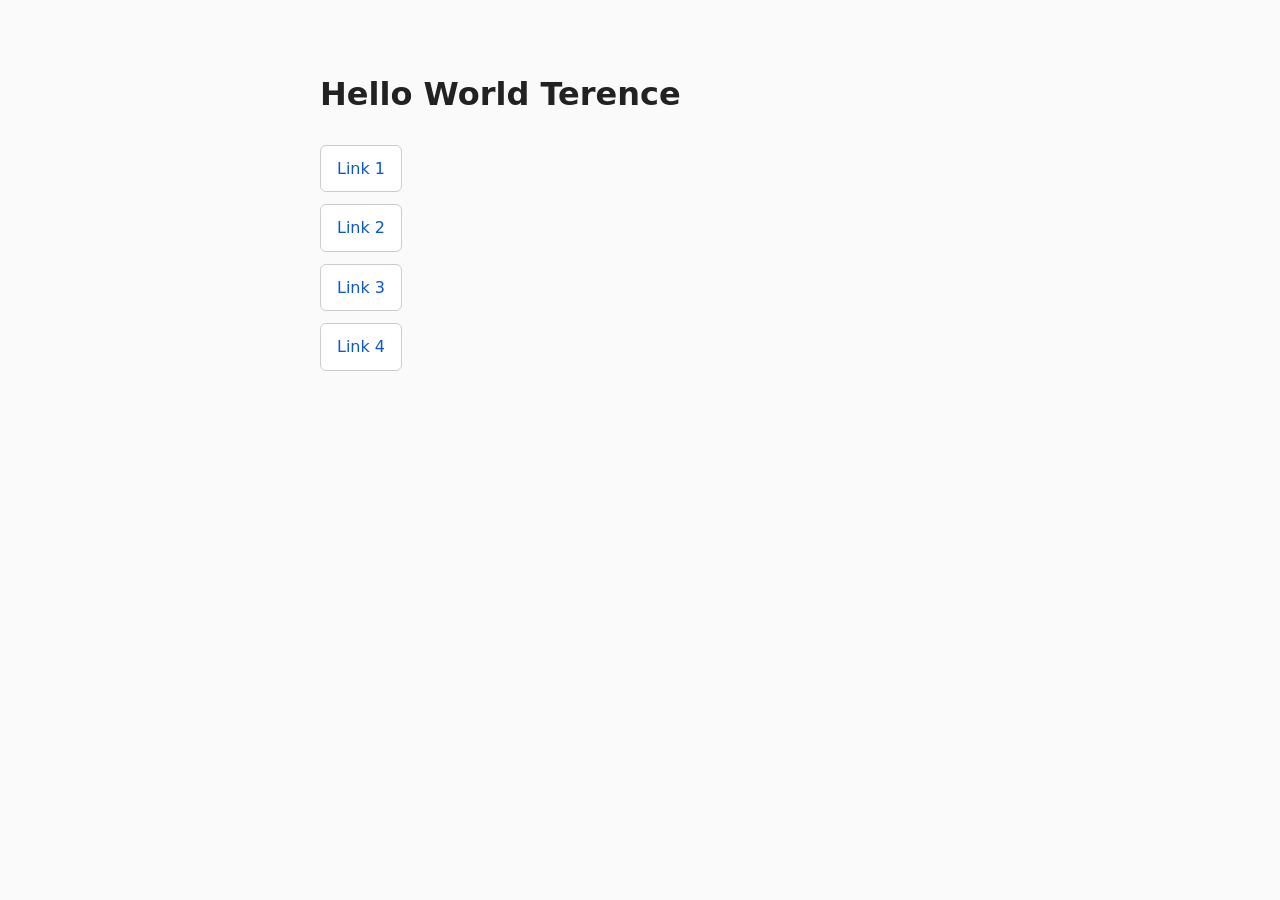
==== index.html @ 4de7f6c1 "initial commit for the page" ====
<!DOCTYPE html>
<html lang="en">
<head>
  <meta charset="UTF-8">
  <meta name="viewport" content="width=device-width, initial-scale=1.0">
  <title>Hello World Terence</title>
  <style>
    body {
      font-family: system-ui, -apple-system, "Segoe UI", Roboto, sans-serif;
      max-width: 640px;
      margin: 0 auto;
      padding: 48px 16px;
      line-height: 1.6;
      color: #222;
      background: #fafafa;
    }
    h1 { margin-bottom: 24px; }
    ul { list-style: none; padding: 0; }
    li { margin: 12px 0; }
    a {
      display: inline-block;
      padding: 10px 16px;
      border: 1px solid #ccc;
      border-radius: 6px;
      background: #fff;
      color: #0b57d0;
      text-decoration: none;
    }
    a:hover { background: #eef3fd; }
  </style>
</head>
<body>
  <h1>Hello World Terence</h1>

  <ul>
    <li><a href="https://www.google.com" target="_blank" rel="noopener">Link 1</a></li>
    <li><a href="https://www.google.com" target="_blank" rel="noopener">Link 2</a></li>
    <li><a href="https://www.google.com" target="_blank" rel="noopener">Link 3</a></li>
    <li><a href="https://www.google.com" target="_blank" rel="noopener">Link 4</a></li>
  </ul>
</body>
</html>
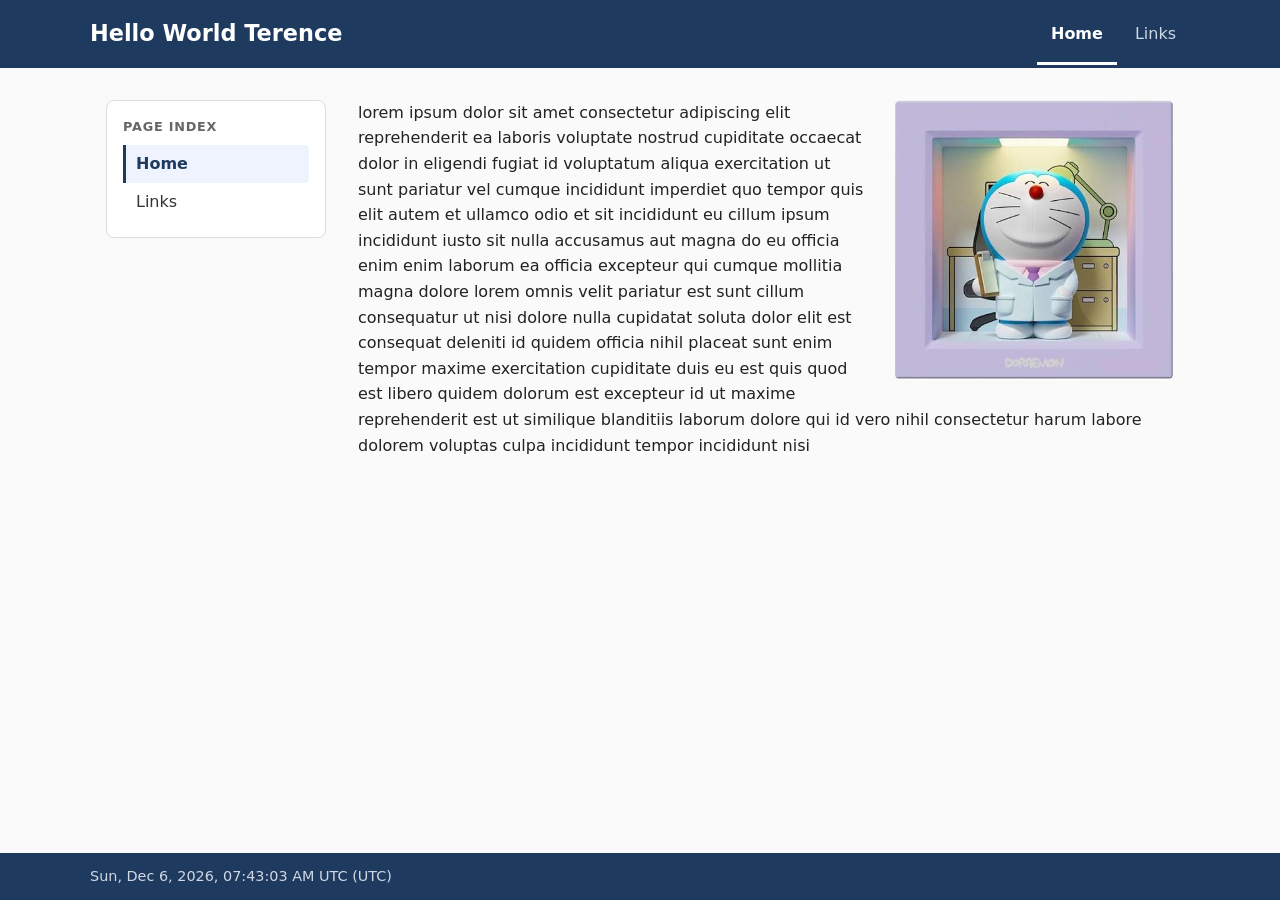
==== commit a26bbf7e: "second push of the page" ====
--- a/index.html
+++ b/index.html
@@ -5,19 +5,149 @@
   <meta name="viewport" content="width=device-width, initial-scale=1.0">
   <title>Hello World Terence</title>
   <style>
+    * { box-sizing: border-box; }
     body {
+      margin: 0;
       font-family: system-ui, -apple-system, "Segoe UI", Roboto, sans-serif;
-      max-width: 640px;
-      margin: 0 auto;
-      padding: 48px 16px;
       line-height: 1.6;
       color: #222;
       background: #fafafa;
-    }
-    h1 { margin-bottom: 24px; }
-    ul { list-style: none; padding: 0; }
-    li { margin: 12px 0; }
-    a {
+      /* Keep the footer at the bottom even when the content is short */
+      min-height: 100vh;
+      display: flex;
+      flex-direction: column;
+    }
+    .layout { flex: 1; width: 100%; }
+
+    /* Footer */
+    footer {
+      background: #1f3a5f;
+      color: #cfd8e3;
+      padding: 12px 16px;
+      font-size: 0.9rem;
+    }
+    .footer-inner {
+      max-width: 1100px;
+      margin: 0 auto;
+      text-align: left;
+    }
+
+    /* Header */
+    header {
+      background: #1f3a5f;
+      color: #fff;
+      padding: 0 16px;
+    }
+    .header-inner {
+      max-width: 1100px;
+      margin: 0 auto;
+      display: flex;
+      flex-wrap: wrap;
+      align-items: center;
+      justify-content: space-between;
+      gap: 8px 24px;
+    }
+    header h1 {
+      margin: 0;
+      padding: 16px 0;
+      font-size: 1.4rem;
+    }
+
+    /* Tabs */
+    nav { display: flex; gap: 4px; }
+    nav button {
+      font: inherit;
+      color: #cfd8e3;
+      background: none;
+      border: none;
+      border-bottom: 3px solid transparent;
+      padding: 18px 14px 15px;
+      cursor: pointer;
+    }
+    nav button:hover { color: #fff; }
+    nav button[aria-selected="true"] {
+      color: #fff;
+      border-bottom-color: #fff;
+      font-weight: 600;
+    }
+
+    /* Layout: sidebar + content */
+    .layout {
+      max-width: 1100px;
+      margin: 0 auto;
+      padding: 32px 16px;
+      display: grid;
+      grid-template-columns: 220px 1fr;
+      gap: 32px;
+      align-items: start;
+    }
+
+    /* Page index sidebar */
+    .page-index {
+      position: sticky;
+      top: 16px;
+      background: #fff;
+      border: 1px solid #ddd;
+      border-radius: 8px;
+      padding: 16px;
+    }
+    .page-index h2 {
+      margin: 0 0 8px;
+      font-size: 0.8rem;
+      text-transform: uppercase;
+      letter-spacing: 0.06em;
+      color: #666;
+    }
+    .page-index ul { list-style: none; margin: 0; padding: 0; }
+    .page-index ul ul { padding-left: 14px; }
+    .page-index a {
+      display: block;
+      padding: 6px 10px;
+      border-left: 3px solid transparent;
+      border-radius: 0 4px 4px 0;
+      color: #333;
+      text-decoration: none;
+    }
+    .page-index ul ul a { font-size: 0.9rem; color: #555; padding: 4px 10px; }
+    .page-index a:hover { background: #f0f3f7; }
+    .page-index a.active {
+      border-left-color: #1f3a5f;
+      background: #eef3fd;
+      color: #1f3a5f;
+      font-weight: 600;
+    }
+
+    /* Content */
+    main { min-width: 0; }
+    main h2:first-child { margin-top: 0; }
+    section[hidden] { display: none; }
+
+    /* Phones: stack the index above the content */
+    @media (max-width: 700px) {
+      .layout { grid-template-columns: 1fr; gap: 20px; }
+      .page-index { position: static; }
+    }
+
+    .source-text p { margin: 0 0 1em; }
+
+    /* Image on the top right, with text wrapping around it */
+    .float-right {
+      float: right;
+      width: 40%;
+      max-width: 280px;
+      height: auto;
+      margin: 0 0 16px 24px;
+      border-radius: 8px;
+    }
+    section::after { content: ""; display: block; clear: both; }
+
+    @media (max-width: 480px) {
+      .float-right { width: 45%; margin-left: 16px; }
+    }
+
+    .links { list-style: none; padding: 0; }
+    .links li { margin: 12px 0; }
+    .links a {
       display: inline-block;
       padding: 10px 16px;
       border: 1px solid #ccc;
@@ -26,17 +156,155 @@
       color: #0b57d0;
       text-decoration: none;
     }
-    a:hover { background: #eef3fd; }
+    .links a:hover { background: #eef3fd; }
   </style>
 </head>
 <body>
-  <h1>Hello World Terence</h1>
-
-  <ul>
-    <li><a href="https://www.google.com" target="_blank" rel="noopener">Link 1</a></li>
-    <li><a href="https://www.google.com" target="_blank" rel="noopener">Link 2</a></li>
-    <li><a href="https://www.google.com" target="_blank" rel="noopener">Link 3</a></li>
-    <li><a href="https://www.google.com" target="_blank" rel="noopener">Link 4</a></li>
-  </ul>
+  <header>
+    <div class="header-inner">
+      <h1>Hello World Terence</h1>
+      <nav role="tablist">
+        <button role="tab" id="tab-home" aria-controls="home" aria-selected="true">Home</button>
+        <button role="tab" id="tab-links" aria-controls="links" aria-selected="false">Links</button>
+      </nav>
+    </div>
+  </header>
+
+  <div class="layout">
+  <aside class="page-index" aria-label="Page index">
+    <h2>Page Index</h2>
+    <ul id="index-list"></ul>
+  </aside>
+
+  <main>
+    <section id="home" role="tabpanel" aria-labelledby="tab-home">
+      <img class="float-right" src="src_image/doctor_doraemon.jpg" alt="Doctor Doraemon">
+      <div id="source-text" class="source-text">Loading…</div>
+    </section>
+
+    <section id="links" role="tabpanel" aria-labelledby="tab-links" hidden>
+      <h2>Links</h2>
+      <ul class="links">
+        <li><a href="https://www.google.com" target="_blank" rel="noopener">Link 1</a></li>
+        <li><a href="https://www.google.com" target="_blank" rel="noopener">Link 2</a></li>
+        <li><a href="https://www.google.com" target="_blank" rel="noopener">Link 3</a></li>
+        <li><a href="https://www.google.com" target="_blank" rel="noopener">Link 4</a></li>
+      </ul>
+    </section>
+  </main>
+  </div>
+
+  <footer>
+    <div class="footer-inner">
+      <span id="local-time">&nbsp;</span>
+    </div>
+  </footer>
+
+  <script>
+    // Load the home page text from src_text/source_text.txt.
+    // Blank lines in the file separate paragraphs.
+    fetch('src_text/source_text.txt')
+      .then(res => {
+        if (!res.ok) throw new Error(res.status);
+        return res.text();
+      })
+      .then(text => {
+        const box = document.getElementById('source-text');
+        box.textContent = '';
+        text.trim().split(/\n\s*\n/).forEach(para => {
+          const p = document.createElement('p');
+          p.textContent = para.trim();
+          box.appendChild(p);
+        });
+      })
+      .catch(() => {
+        document.getElementById('source-text').textContent =
+          'Could not load src_text/source_text.txt.';
+      });
+
+    const tabs = document.querySelectorAll('[role="tab"]');
+
+    const indexList = document.getElementById('index-list');
+
+    function showTab(id) {
+      tabs.forEach(tab => {
+        const selected = tab.getAttribute('aria-controls') === id;
+        tab.setAttribute('aria-selected', selected);
+        document.getElementById(tab.getAttribute('aria-controls')).hidden = !selected;
+      });
+      indexList.querySelectorAll(':scope > li > a').forEach(a => {
+        a.classList.toggle('active', a.dataset.tab === id);
+      });
+    }
+
+    function goToTab(id) {
+      showTab(id);
+      history.replaceState(null, '', '#' + id);
+    }
+
+    tabs.forEach(tab => {
+      tab.addEventListener('click', () => goToTab(tab.getAttribute('aria-controls')));
+    });
+
+    // Build the page index: one entry per tab, plus a sub-entry for
+    // every <h3> inside that tab's section (added automatically).
+    tabs.forEach(tab => {
+      const id = tab.getAttribute('aria-controls');
+      const li = document.createElement('li');
+      const a = document.createElement('a');
+      a.href = '#' + id;
+      a.textContent = tab.textContent;
+      a.dataset.tab = id;
+      a.addEventListener('click', e => {
+        e.preventDefault();
+        goToTab(id);
+        window.scrollTo({ top: 0, behavior: 'smooth' });
+      });
+      li.appendChild(a);
+
+      const headings = document.getElementById(id).querySelectorAll('h3');
+      if (headings.length) {
+        const sub = document.createElement('ul');
+        headings.forEach((h, i) => {
+          if (!h.id) h.id = id + '-' + (i + 1);
+          const subLi = document.createElement('li');
+          const subA = document.createElement('a');
+          subA.href = '#' + h.id;
+          subA.textContent = h.textContent;
+          subA.addEventListener('click', e => {
+            e.preventDefault();
+            goToTab(id);
+            h.scrollIntoView({ behavior: 'smooth' });
+          });
+          subLi.appendChild(subA);
+          sub.appendChild(subLi);
+        });
+        li.appendChild(sub);
+      }
+      indexList.appendChild(li);
+    });
+    showTab('home');
+
+    // Footer clock: the visitor's own date/time and time zone,
+    // taken from their device settings. Updates every second.
+    const timeEl = document.getElementById('local-time');
+    const zone = Intl.DateTimeFormat().resolvedOptions().timeZone;
+    const fmt = new Intl.DateTimeFormat(undefined, {
+      weekday: 'short', day: 'numeric', month: 'short', year: 'numeric',
+      hour: '2-digit', minute: '2-digit', second: '2-digit',
+      timeZoneName: 'short'
+    });
+    function updateClock() {
+      timeEl.textContent = fmt.format(new Date()) + ' (' + zone.replace(/_/g, ' ') + ')';
+    }
+    updateClock();
+    setInterval(updateClock, 1000);
+
+    // Open the tab named in the URL (e.g. .../#links), otherwise Home
+    const start = location.hash.slice(1);
+    if (document.getElementById(start)?.getAttribute('role') === 'tabpanel') {
+      showTab(start);
+    }
+  </script>
 </body>
 </html>
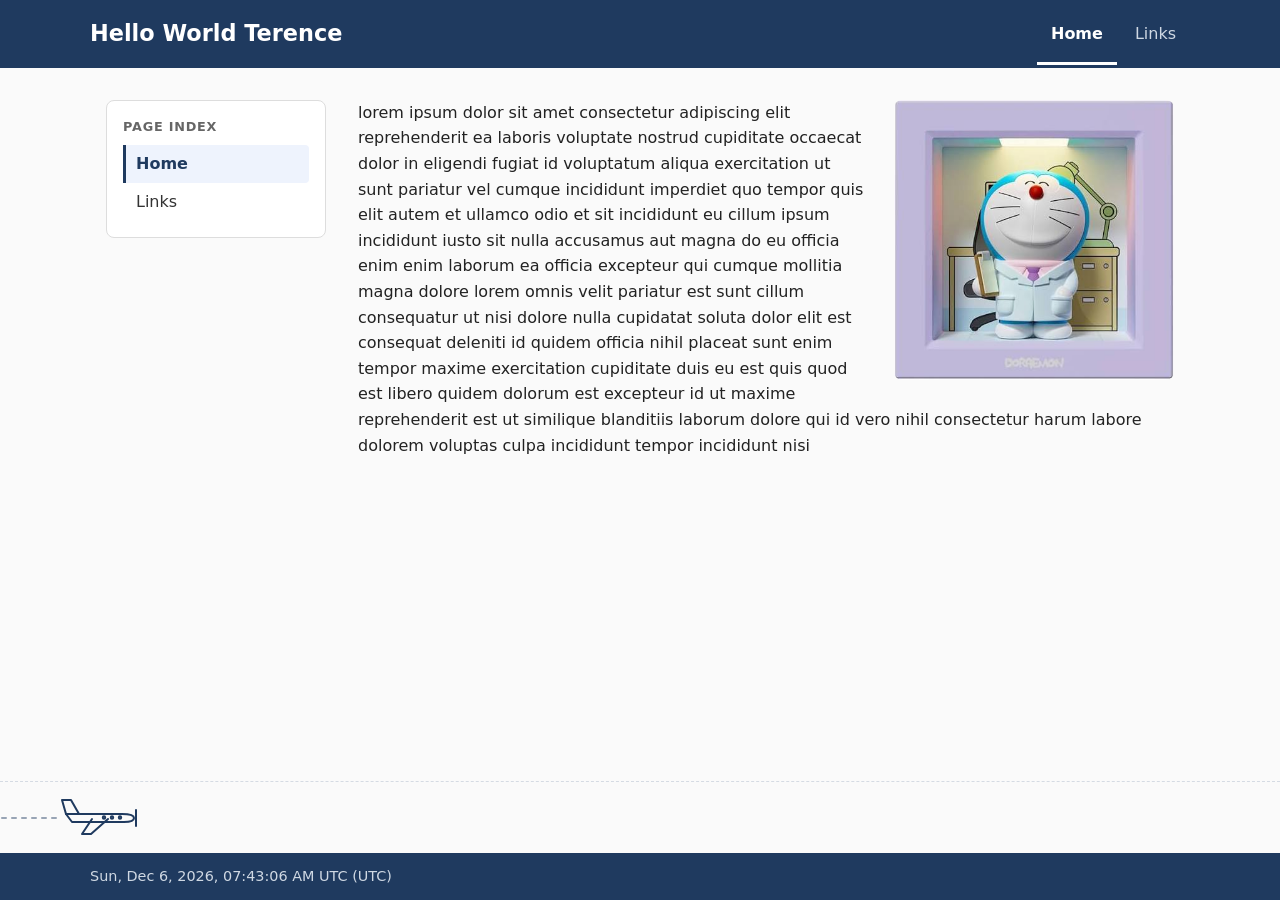
==== commit a6436ff7: "added the aeroplane animation" ====
--- a/index.html
+++ b/index.html
@@ -19,6 +19,49 @@
     }
     .layout { flex: 1; width: 100%; }
 
+    /* Flying plane strip */
+    .sky {
+      position: relative;
+      height: 72px;
+      overflow: hidden;
+      border-top: 1px dashed #d5dbe3;
+    }
+    .plane {
+      position: absolute;
+      top: 12px;
+      left: 0;
+      color: #1f3a5f;
+      animation: fly 16s linear infinite;
+    }
+    .plane svg {
+      display: block;
+      animation: bob 2.4s ease-in-out infinite alternate;
+    }
+    .plane .trail { opacity: 0.45; }
+    .plane .prop {
+      transform-box: fill-box;
+      transform-origin: center;
+      animation: spin 0.25s linear infinite;
+    }
+    @keyframes fly {
+      from { transform: translateX(-160px); }
+      to   { transform: translateX(100vw); }
+    }
+    @keyframes bob {
+      from { transform: translateY(-6px) rotate(-2deg); }
+      to   { transform: translateY(6px)  rotate(2deg); }
+    }
+    @keyframes spin {
+      from { transform: scaleY(1); }
+      50%  { transform: scaleY(0.2); }
+      to   { transform: scaleY(1); }
+    }
+    /* Visitors who turn off animations see the plane parked, not moving */
+    @media (prefers-reduced-motion: reduce) {
+      .plane, .plane svg, .plane .prop { animation: none; }
+      .plane { left: 16px; }
+    }
+
     /* Footer */
     footer {
       background: #1f3a5f;
@@ -192,6 +235,31 @@
       </ul>
     </section>
   </main>
+  </div>
+
+  <!-- Decorative stick-drawn plane flying along the bottom strip -->
+  <div class="sky" aria-hidden="true">
+    <div class="plane">
+      <svg viewBox="0 0 140 44" width="140" height="44" fill="none"
+           stroke="currentColor" stroke-width="2" stroke-linecap="round" stroke-linejoin="round">
+        <!-- contrail -->
+        <path class="trail" d="M2 24 H56" stroke-dasharray="4 6"/>
+        <g transform="translate(60 0)">
+          <!-- body -->
+          <path d="M6 20 L62 20 Q74 20 74 24 Q74 28 64 28 L12 28 Z"/>
+          <!-- tail fin -->
+          <path d="M6 20 L2 6 L11 6 L19 20"/>
+          <!-- wing -->
+          <path d="M32 25 L22 40 L31 40 L48 25"/>
+          <!-- windows -->
+          <circle cx="44" cy="23.5" r="1.2"/>
+          <circle cx="52" cy="23.5" r="1.2"/>
+          <circle cx="60" cy="23.5" r="1.2"/>
+          <!-- propeller -->
+          <path class="prop" d="M76 16 V32"/>
+        </g>
+      </svg>
+    </div>
   </div>
 
   <footer>
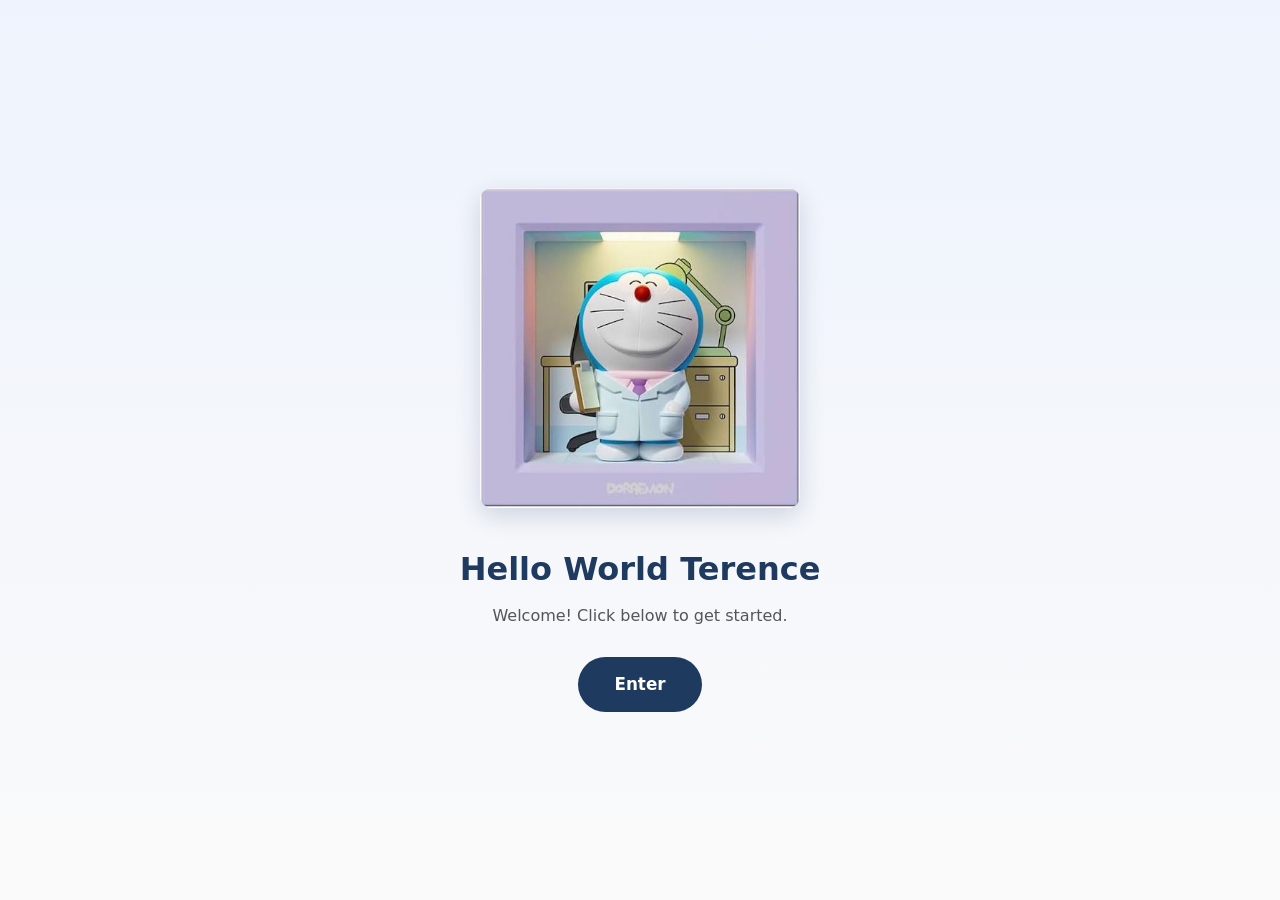
==== commit 977a9f85: "update to include sub directory" ====
--- a/index.html
+++ b/index.html
@@ -8,371 +8,52 @@
     * { box-sizing: border-box; }
     body {
       margin: 0;
+      min-height: 100vh;
+      display: flex;
+      align-items: center;
+      justify-content: center;
+      padding: 32px 16px;
       font-family: system-ui, -apple-system, "Segoe UI", Roboto, sans-serif;
       line-height: 1.6;
       color: #222;
-      background: #fafafa;
-      /* Keep the footer at the bottom even when the content is short */
-      min-height: 100vh;
-      display: flex;
-      flex-direction: column;
+      background: linear-gradient(180deg, #eef3fd 0%, #fafafa 100%);
+      text-align: center;
     }
-    .layout { flex: 1; width: 100%; }
-
-    /* Flying plane strip */
-    .sky {
-      position: relative;
-      height: 72px;
-      overflow: hidden;
-      border-top: 1px dashed #d5dbe3;
+    .landing { max-width: 480px; width: 100%; }
+    .landing img {
+      width: 100%;
+      max-width: 320px;
+      height: auto;
+      border-radius: 12px;
+      box-shadow: 0 8px 24px rgba(31, 58, 95, 0.18);
     }
-    .plane {
-      position: absolute;
-      top: 12px;
-      left: 0;
+    h1 {
+      margin: 28px 0 8px;
+      font-size: 2rem;
       color: #1f3a5f;
-      animation: fly 16s linear infinite;
     }
-    .plane svg {
-      display: block;
-      animation: bob 2.4s ease-in-out infinite alternate;
-    }
-    .plane .trail { opacity: 0.45; }
-    .plane .prop {
-      transform-box: fill-box;
-      transform-origin: center;
-      animation: spin 0.25s linear infinite;
-    }
-    @keyframes fly {
-      from { transform: translateX(-160px); }
-      to   { transform: translateX(100vw); }
-    }
-    @keyframes bob {
-      from { transform: translateY(-6px) rotate(-2deg); }
-      to   { transform: translateY(6px)  rotate(2deg); }
-    }
-    @keyframes spin {
-      from { transform: scaleY(1); }
-      50%  { transform: scaleY(0.2); }
-      to   { transform: scaleY(1); }
-    }
-    /* Visitors who turn off animations see the plane parked, not moving */
-    @media (prefers-reduced-motion: reduce) {
-      .plane, .plane svg, .plane .prop { animation: none; }
-      .plane { left: 16px; }
-    }
-
-    /* Footer */
-    footer {
-      background: #1f3a5f;
-      color: #cfd8e3;
-      padding: 12px 16px;
-      font-size: 0.9rem;
-    }
-    .footer-inner {
-      max-width: 1100px;
-      margin: 0 auto;
-      text-align: left;
-    }
-
-    /* Header */
-    header {
+    p { margin: 0 0 28px; color: #555; }
+    .enter-btn {
+      display: inline-block;
+      padding: 14px 36px;
+      border-radius: 999px;
       background: #1f3a5f;
       color: #fff;
-      padding: 0 16px;
+      font-size: 1.05rem;
+      font-weight: 600;
+      text-decoration: none;
+      transition: background 0.2s, transform 0.2s;
     }
-    .header-inner {
-      max-width: 1100px;
-      margin: 0 auto;
-      display: flex;
-      flex-wrap: wrap;
-      align-items: center;
-      justify-content: space-between;
-      gap: 8px 24px;
-    }
-    header h1 {
-      margin: 0;
-      padding: 16px 0;
-      font-size: 1.4rem;
-    }
-
-    /* Tabs */
-    nav { display: flex; gap: 4px; }
-    nav button {
-      font: inherit;
-      color: #cfd8e3;
-      background: none;
-      border: none;
-      border-bottom: 3px solid transparent;
-      padding: 18px 14px 15px;
-      cursor: pointer;
-    }
-    nav button:hover { color: #fff; }
-    nav button[aria-selected="true"] {
-      color: #fff;
-      border-bottom-color: #fff;
-      font-weight: 600;
-    }
-
-    /* Layout: sidebar + content */
-    .layout {
-      max-width: 1100px;
-      margin: 0 auto;
-      padding: 32px 16px;
-      display: grid;
-      grid-template-columns: 220px 1fr;
-      gap: 32px;
-      align-items: start;
-    }
-
-    /* Page index sidebar */
-    .page-index {
-      position: sticky;
-      top: 16px;
-      background: #fff;
-      border: 1px solid #ddd;
-      border-radius: 8px;
-      padding: 16px;
-    }
-    .page-index h2 {
-      margin: 0 0 8px;
-      font-size: 0.8rem;
-      text-transform: uppercase;
-      letter-spacing: 0.06em;
-      color: #666;
-    }
-    .page-index ul { list-style: none; margin: 0; padding: 0; }
-    .page-index ul ul { padding-left: 14px; }
-    .page-index a {
-      display: block;
-      padding: 6px 10px;
-      border-left: 3px solid transparent;
-      border-radius: 0 4px 4px 0;
-      color: #333;
-      text-decoration: none;
-    }
-    .page-index ul ul a { font-size: 0.9rem; color: #555; padding: 4px 10px; }
-    .page-index a:hover { background: #f0f3f7; }
-    .page-index a.active {
-      border-left-color: #1f3a5f;
-      background: #eef3fd;
-      color: #1f3a5f;
-      font-weight: 600;
-    }
-
-    /* Content */
-    main { min-width: 0; }
-    main h2:first-child { margin-top: 0; }
-    section[hidden] { display: none; }
-
-    /* Phones: stack the index above the content */
-    @media (max-width: 700px) {
-      .layout { grid-template-columns: 1fr; gap: 20px; }
-      .page-index { position: static; }
-    }
-
-    .source-text p { margin: 0 0 1em; }
-
-    /* Image on the top right, with text wrapping around it */
-    .float-right {
-      float: right;
-      width: 40%;
-      max-width: 280px;
-      height: auto;
-      margin: 0 0 16px 24px;
-      border-radius: 8px;
-    }
-    section::after { content: ""; display: block; clear: both; }
-
-    @media (max-width: 480px) {
-      .float-right { width: 45%; margin-left: 16px; }
-    }
-
-    .links { list-style: none; padding: 0; }
-    .links li { margin: 12px 0; }
-    .links a {
-      display: inline-block;
-      padding: 10px 16px;
-      border: 1px solid #ccc;
-      border-radius: 6px;
-      background: #fff;
-      color: #0b57d0;
-      text-decoration: none;
-    }
-    .links a:hover { background: #eef3fd; }
+    .enter-btn:hover { background: #2c5282; transform: translateY(-2px); }
+    .enter-btn:focus-visible { outline: 3px solid #8fb3ff; outline-offset: 3px; }
   </style>
 </head>
 <body>
-  <header>
-    <div class="header-inner">
-      <h1>Hello World Terence</h1>
-      <nav role="tablist">
-        <button role="tab" id="tab-home" aria-controls="home" aria-selected="true">Home</button>
-        <button role="tab" id="tab-links" aria-controls="links" aria-selected="false">Links</button>
-      </nav>
-    </div>
-  </header>
-
-  <div class="layout">
-  <aside class="page-index" aria-label="Page index">
-    <h2>Page Index</h2>
-    <ul id="index-list"></ul>
-  </aside>
-
-  <main>
-    <section id="home" role="tabpanel" aria-labelledby="tab-home">
-      <img class="float-right" src="src_image/doctor_doraemon.jpg" alt="Doctor Doraemon">
-      <div id="source-text" class="source-text">Loading…</div>
-    </section>
-
-    <section id="links" role="tabpanel" aria-labelledby="tab-links" hidden>
-      <h2>Links</h2>
-      <ul class="links">
-        <li><a href="https://www.google.com" target="_blank" rel="noopener">Link 1</a></li>
-        <li><a href="https://www.google.com" target="_blank" rel="noopener">Link 2</a></li>
-        <li><a href="https://www.google.com" target="_blank" rel="noopener">Link 3</a></li>
-        <li><a href="https://www.google.com" target="_blank" rel="noopener">Link 4</a></li>
-      </ul>
-    </section>
+  <main class="landing">
+    <img src="src_image/doctor_doraemon.jpg" alt="Doctor Doraemon">
+    <h1>Hello World Terence</h1>
+    <p>Welcome! Click below to get started.</p>
+    <a class="enter-btn" href="main/">Enter</a>
   </main>
-  </div>
-
-  <!-- Decorative stick-drawn plane flying along the bottom strip -->
-  <div class="sky" aria-hidden="true">
-    <div class="plane">
-      <svg viewBox="0 0 140 44" width="140" height="44" fill="none"
-           stroke="currentColor" stroke-width="2" stroke-linecap="round" stroke-linejoin="round">
-        <!-- contrail -->
-        <path class="trail" d="M2 24 H56" stroke-dasharray="4 6"/>
-        <g transform="translate(60 0)">
-          <!-- body -->
-          <path d="M6 20 L62 20 Q74 20 74 24 Q74 28 64 28 L12 28 Z"/>
-          <!-- tail fin -->
-          <path d="M6 20 L2 6 L11 6 L19 20"/>
-          <!-- wing -->
-          <path d="M32 25 L22 40 L31 40 L48 25"/>
-          <!-- windows -->
-          <circle cx="44" cy="23.5" r="1.2"/>
-          <circle cx="52" cy="23.5" r="1.2"/>
-          <circle cx="60" cy="23.5" r="1.2"/>
-          <!-- propeller -->
-          <path class="prop" d="M76 16 V32"/>
-        </g>
-      </svg>
-    </div>
-  </div>
-
-  <footer>
-    <div class="footer-inner">
-      <span id="local-time">&nbsp;</span>
-    </div>
-  </footer>
-
-  <script>
-    // Load the home page text from src_text/source_text.txt.
-    // Blank lines in the file separate paragraphs.
-    fetch('src_text/source_text.txt')
-      .then(res => {
-        if (!res.ok) throw new Error(res.status);
-        return res.text();
-      })
-      .then(text => {
-        const box = document.getElementById('source-text');
-        box.textContent = '';
-        text.trim().split(/\n\s*\n/).forEach(para => {
-          const p = document.createElement('p');
-          p.textContent = para.trim();
-          box.appendChild(p);
-        });
-      })
-      .catch(() => {
-        document.getElementById('source-text').textContent =
-          'Could not load src_text/source_text.txt.';
-      });
-
-    const tabs = document.querySelectorAll('[role="tab"]');
-
-    const indexList = document.getElementById('index-list');
-
-    function showTab(id) {
-      tabs.forEach(tab => {
-        const selected = tab.getAttribute('aria-controls') === id;
-        tab.setAttribute('aria-selected', selected);
-        document.getElementById(tab.getAttribute('aria-controls')).hidden = !selected;
-      });
-      indexList.querySelectorAll(':scope > li > a').forEach(a => {
-        a.classList.toggle('active', a.dataset.tab === id);
-      });
-    }
-
-    function goToTab(id) {
-      showTab(id);
-      history.replaceState(null, '', '#' + id);
-    }
-
-    tabs.forEach(tab => {
-      tab.addEventListener('click', () => goToTab(tab.getAttribute('aria-controls')));
-    });
-
-    // Build the page index: one entry per tab, plus a sub-entry for
-    // every <h3> inside that tab's section (added automatically).
-    tabs.forEach(tab => {
-      const id = tab.getAttribute('aria-controls');
-      const li = document.createElement('li');
-      const a = document.createElement('a');
-      a.href = '#' + id;
-      a.textContent = tab.textContent;
-      a.dataset.tab = id;
-      a.addEventListener('click', e => {
-        e.preventDefault();
-        goToTab(id);
-        window.scrollTo({ top: 0, behavior: 'smooth' });
-      });
-      li.appendChild(a);
-
-      const headings = document.getElementById(id).querySelectorAll('h3');
-      if (headings.length) {
-        const sub = document.createElement('ul');
-        headings.forEach((h, i) => {
-          if (!h.id) h.id = id + '-' + (i + 1);
-          const subLi = document.createElement('li');
-          const subA = document.createElement('a');
-          subA.href = '#' + h.id;
-          subA.textContent = h.textContent;
-          subA.addEventListener('click', e => {
-            e.preventDefault();
-            goToTab(id);
-            h.scrollIntoView({ behavior: 'smooth' });
-          });
-          subLi.appendChild(subA);
-          sub.appendChild(subLi);
-        });
-        li.appendChild(sub);
-      }
-      indexList.appendChild(li);
-    });
-    showTab('home');
-
-    // Footer clock: the visitor's own date/time and time zone,
-    // taken from their device settings. Updates every second.
-    const timeEl = document.getElementById('local-time');
-    const zone = Intl.DateTimeFormat().resolvedOptions().timeZone;
-    const fmt = new Intl.DateTimeFormat(undefined, {
-      weekday: 'short', day: 'numeric', month: 'short', year: 'numeric',
-      hour: '2-digit', minute: '2-digit', second: '2-digit',
-      timeZoneName: 'short'
-    });
-    function updateClock() {
-      timeEl.textContent = fmt.format(new Date()) + ' (' + zone.replace(/_/g, ' ') + ')';
-    }
-    updateClock();
-    setInterval(updateClock, 1000);
-
-    // Open the tab named in the URL (e.g. .../#links), otherwise Home
-    const start = location.hash.slice(1);
-    if (document.getElementById(start)?.getAttribute('role') === 'tabpanel') {
-      showTab(start);
-    }
-  </script>
 </body>
 </html>
